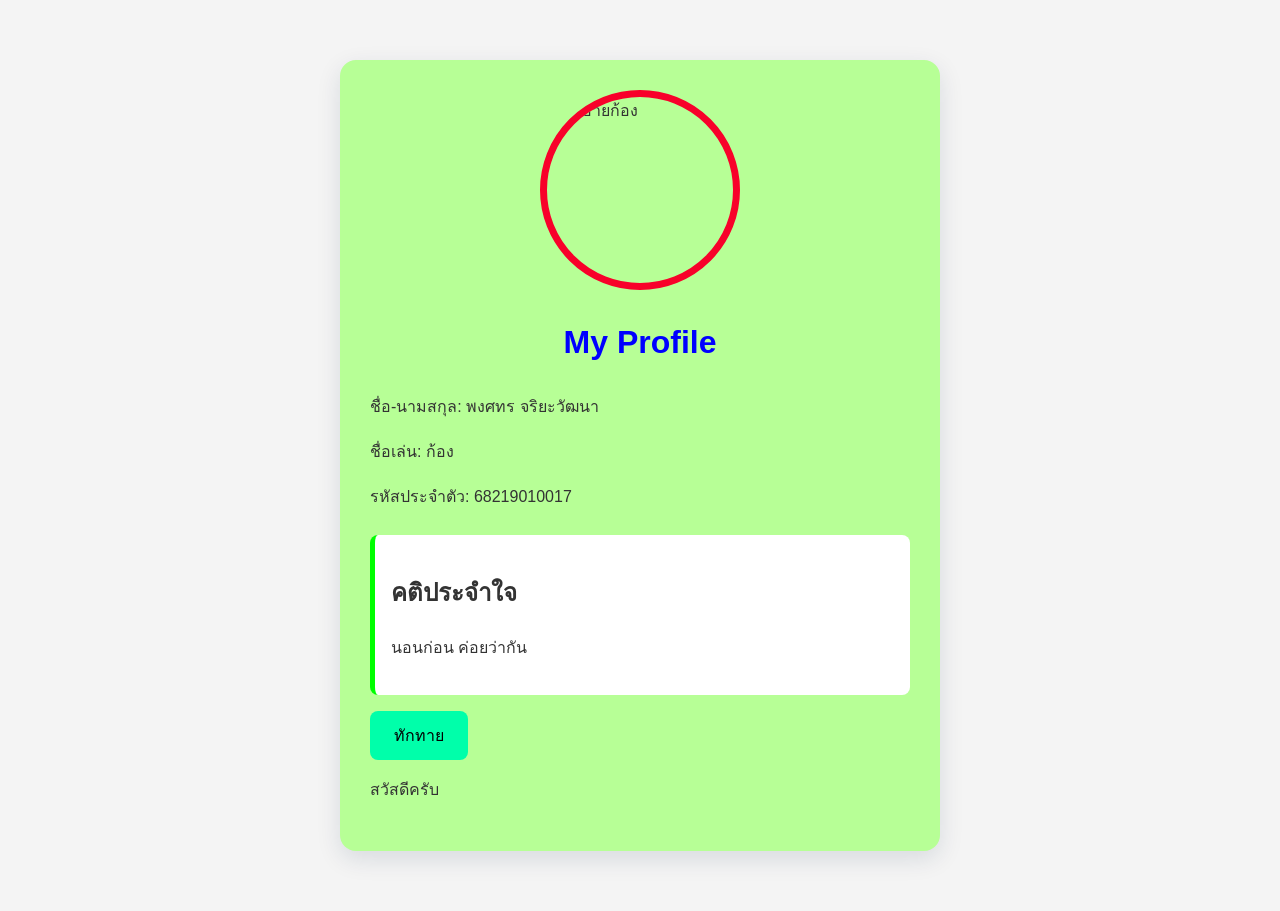
==== my-profile-017/my-profile-017/index.html @ 981052c0 "Upload my project" ====
<!doctype html>
<html lang="th">
  <head>
    <meta charset="UTF-8" />
    <meta name="viewport" content="width=device-width, initial-scale=1.0" />
    <style>
</style>
    <title>My Profile</title>
    <link rel="stylesheet" href="style.css" />
    <script src="script.js" defer></script>
  </head>
  <body>
    <main class="profile-card">
      
      <img src="/my-profile-017/images/68219010017.jpg" 
      alt="รูปอ้ายก้อง" 
      class="profile-picture"/>
    
      <h1>My Profile</h1>
      <p>ชื่อ-นามสกุล: <span id="fullname">พงศทร จริยะวัฒนา</span></p>
      <p>ชื่อเล่น: <span id="nickname">ก้อง</span></p>
      <p>รหัสประจำตัว: <span id="studentID">68219010017</span></p>

      <div class="motto">
        <h2>คติประจำใจ</h2>
        <p id="motto">นอนก่อน ค่อยว่ากัน</p>
      </div>

      <button id="greetButton">ทักทาย</button>
      <p id="greetingMessage">สวัสดีครับ</p>
    </main>
  </body>
 
</html>
---- my-profile-017/my-profile-017/style.css ----
* {
    box-sizing: border-box;
}

body {
    font-family: sans-serif;
    background-color: #f4f4f4;
    margin: 0;
    padding: 30px 16px;
    color: #333;
}
 .circle {
        border-radius: 100%;
    }
.profile-card {
    max-width: 600px;
    margin: 30px auto;
    padding: 30px;
    background-color: #b7ff96;
    border-radius: 16px;
    box-shadow: 0 8px 24px rgba(15, 39, 71, 0.12);
}

h1 {
    color: blue;
    text-align: center;
}

.profile-card{
    line-height: 1.8;
}

.profile-picture {
    display: block;
    margin: 0 auto 24px;
    width: 200px;
    height: 200px;
    border-radius: 50%;
    object-fit: cover;
    border: 7px solid #f8012a;
}

.motto {
    margin-top: 24px;
    padding: 16px;
    background-color: #fff;
    border-left: 5px solid #00ff00;
    border-radius: 8px;
}

button {
    margin-top: 16px;
    padding: 12px 24px;
    border: none;
    border-radius: 8px;
    background-color: #00ffaa;
    color: #000000;
    font-size: 16px;
    cursor: pointer;
}

button:hover {
    background-color: #00cc88;
}

#message {
    color: #00ff00;
    font-weight: bold;
}
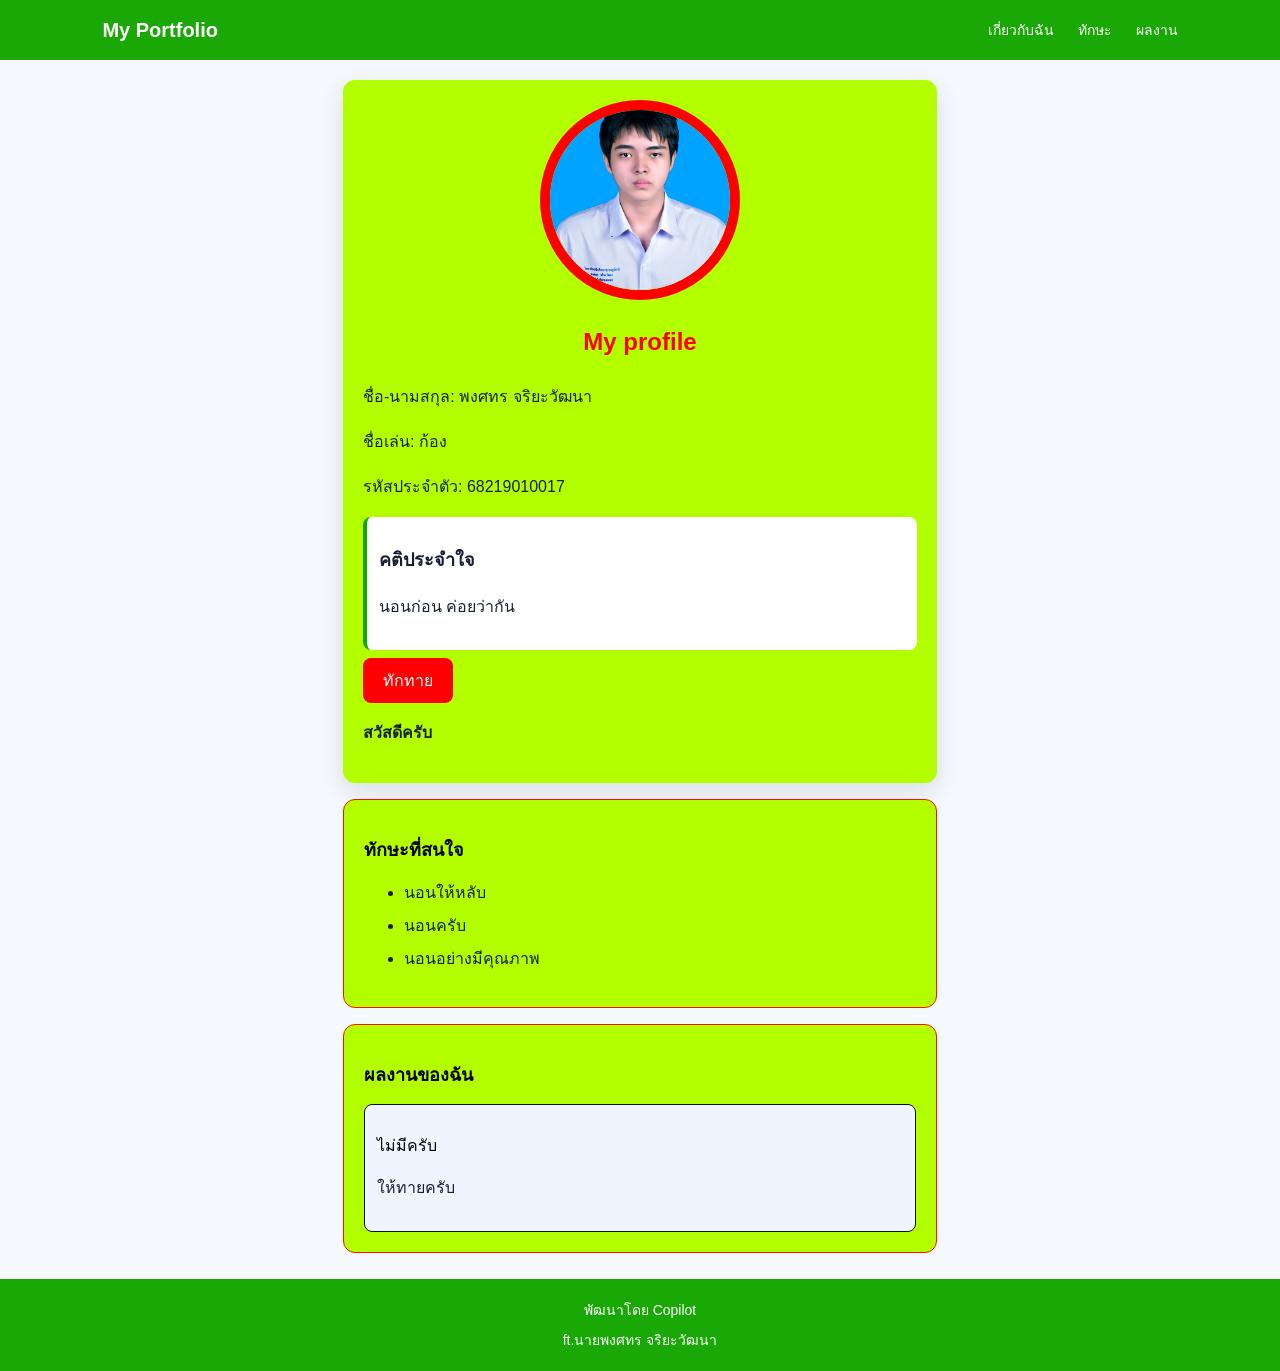
==== commit 37185518: "Update" ====
--- a/my-profile-017/my-profile-017/index.html
+++ b/my-profile-017/my-profile-017/index.html
@@ -3,32 +3,65 @@
   <head>
     <meta charset="UTF-8" />
     <meta name="viewport" content="width=device-width, initial-scale=1.0" />
-    <style>
-</style>
-    <title>My Profile</title>
+    <title>My Portfolio</title>
     <link rel="stylesheet" href="style.css" />
     <script src="script.js" defer></script>
   </head>
   <body>
-    <main class="profile-card">
-      
-      <img src="/my-profile-017/images/68219010017.jpg" 
-      alt="รูปอ้ายก้อง" 
-      class="profile-picture"/>
-    
-      <h1>My Profile</h1>
-      <p>ชื่อ-นามสกุล: <span id="fullname">พงศทร จริยะวัฒนา</span></p>
-      <p>ชื่อเล่น: <span id="nickname">ก้อง</span></p>
-      <p>รหัสประจำตัว: <span id="studentID">68219010017</span></p>
+    <header class="site-header">
+      <a class="brand" href="#about">My Portfolio</a>
+      <nav class="site-nav" aria-label="เมนูหลัก">
+        <a href="#about">เกี่ยวกับฉัน</a>
+        <a href="#skills">ทักษะ</a>
+        <a href="#projects">ผลงาน</a>
+      </nav>
+    </header>
 
-      <div class="motto">
-        <h2>คติประจำใจ</h2>
-        <p id="motto">นอนก่อน ค่อยว่ากัน</p>
-      </div>
+    <main class="page-content">
+      <section class="profile-card" id="about" aria-labelledby="profile-title">
+        <img
+          src="images/68219010017.jpg"
+          alt="รูปอ้ายก้อง"
+          class="profile-picture"
+        />
 
-      <button id="greetButton">ทักทาย</button>
-      <p id="greetingMessage">สวัสดีครับ</p>
+        <h1 id="profile-title">My profile</h1>
+        <p>ชื่อ-นามสกุล: <span id="fullname">พงศทร จริยะวัฒนา</span></p>
+        <p>ชื่อเล่น: <span id="nickname">ก้อง</span></p>
+        <p>รหัสประจำตัว: <span id="studentID">68219010017</span></p>
+
+        <div class="motto">
+          <h2>คติประจำใจ</h2>
+          <p id="motto">นอนก่อน ค่อยว่ากัน</p>
+        </div>
+
+        <button id="greetButton">ทักทาย</button>
+        <p id="greetingMessage">สวัสดีครับ</p>
+      </section>
+
+      <section class="content-section" id="skills" aria-labelledby="skills-title">
+        <h2 id="skills-title">ทักษะที่สนใจ</h2>
+        <ul>
+          <li>นอนให้หลับ</li>
+          <li>นอนครับ</li>
+          <li>นอนอย่างมีคุณภาพ</li>
+        </ul>
+      </section>
+
+      <section class="content-section" id="projects" aria-labelledby="projects-title">
+        <h2 id="projects-title">ผลงานของฉัน</h2>
+        <article class="project-card">
+          <h3>ไม่มีครับ</h3>
+          <p>
+            ให้ทายครับ
+          </p>
+        </article>
+      </section>
     </main>
+
+    <footer class="site-footer">
+      <p>พัฒนาโดย Copilot</p>
+      <p>ft.นายพงศทร จริยะวัฒนา</p>
+    </footer>
   </body>
- 
 </html>
--- a/my-profile-017/my-profile-017/style.css
+++ b/my-profile-017/my-profile-017/style.css
@@ -2,68 +2,180 @@
     box-sizing: border-box;
 }
 
-body {
-    font-family: sans-serif;
-    background-color: #f4f4f4;
-    margin: 0;
-    padding: 30px 16px;
-    color: #333;
-}
- .circle {
-        border-radius: 100%;
-    }
-.profile-card {
-    max-width: 600px;
-    margin: 30px auto;
-    padding: 30px;
-    background-color: #b7ff96;
-    border-radius: 16px;
-    box-shadow: 0 8px 24px rgba(15, 39, 71, 0.12);
+html {
+    scroll-behavior: smooth;
 }
 
-h1 {
-    color: blue;
-    text-align: center;
+body {
+    margin: 0;
+    background-color: #f5f8fc;
+    color: #172033;
+    font-family: sans-serif;
 }
 
-.profile-card{
+.site-header {
+    position: sticky;
+    top: 0;
+    z-index: 10;
+    display: flex;
+    min-height: 60px;
+    align-items: center;
+    justify-content: space-between;
+    padding: 0 max(8%, 24px);
+    background-color: #19a806;
+    color: #fff;
+}
+
+.brand {
+    color: inherit;
+    font-size: 20px;
+    font-weight: 700;
+    text-decoration: none;
+}
+
+.site-nav {
+    display: flex;
+    gap: 24px;
+}
+
+.site-nav a {
+    color: inherit;
+    font-size: 14px;
+    text-decoration: none;
+}
+
+.site-nav a:hover,
+.site-nav a:focus-visible {
+    text-decoration: underline;
+}
+
+.page-content {
+    width: min(100% - 32px, 594px);
+    margin: 20px auto 26px;
+}
+
+#about,
+#skills,
+#projects {
+    scroll-margin-top: 80px;
+}
+
+.profile-card {
+    width: min(100%, 800px);
+    margin: 0 auto 16px;
+    padding: 20px;
+    border-radius: 12px;
+    background-color: #b3ff00;
+    box-shadow: 0 8px 24px rgba(15, 39, 71, 0.12);
     line-height: 1.8;
 }
 
 .profile-picture {
     display: block;
-    margin: 0 auto 24px;
     width: 200px;
     height: 200px;
+    margin: 0 auto 16px;
+    border: 10px solid #ff0000;
     border-radius: 50%;
     object-fit: cover;
-    border: 7px solid #f8012a;
+}
+
+.profile-card h1 {
+    color: #ff0000;
+    text-align: center;
 }
 
 .motto {
-    margin-top: 24px;
-    padding: 16px;
+    margin-top: 16px;
+    padding: 12px;
+    border-left: 4px solid #10a703;
+    border-radius: 8px;
     background-color: #fff;
-    border-left: 5px solid #00ff00;
-    border-radius: 8px;
+}
+
+.motto h2 {
+    font-size: 18px;
 }
 
 button {
-    margin-top: 16px;
-    padding: 12px 24px;
-    border: none;
+    margin-top: 8px;
+    padding: 10px 20px;
+    border: 0;
     border-radius: 8px;
-    background-color: #00ffaa;
-    color: #000000;
+    background-color: #ff0000;
+    color: #fff;
     font-size: 16px;
     cursor: pointer;
 }
 
 button:hover {
-    background-color: #00cc88;
+    background-color: #0044ff;
 }
 
-#message {
-    color: #00ff00;
-    font-weight: bold;
-}+#greetingMessage {
+    font-weight: 700;
+}
+
+.content-section {
+    margin-top: 16px;
+    padding: 20px;
+    border: 1px solid #ff1100;
+    border-radius: 12px;
+    background-color: #b3ff00;
+}
+
+.content-section h2 {
+    color: #000000;
+    font-size: 18px;
+}
+
+.content-section li {
+    margin-top: 8px;
+}
+
+.project-card {
+    padding: 12px;
+    border: 1px solid #0f0f0f;
+    border-radius: 8px;
+    background-color: #eff5ff;
+}
+
+.project-card h3 {
+    color: #000000;
+    font-size: 16px;
+    font-weight: 400;
+}
+
+.project-card p {
+    line-height: 1.8;
+}
+
+.site-footer {
+    padding: 12px 16px;
+    background-color: #19a806;
+    color: #fff;
+    font-size: 14px;
+    text-align: center;
+}
+
+.site-footer p {
+    margin: 8px 0;
+}
+
+@media (max-width: 480px) {
+    .site-header {
+        padding: 0 16px;
+    }
+
+    .brand {
+        font-size: 18px;
+    }
+
+    .site-nav {
+        gap: 12px;
+    }
+
+    .site-nav a {
+        font-size: 12px;
+    }
+}
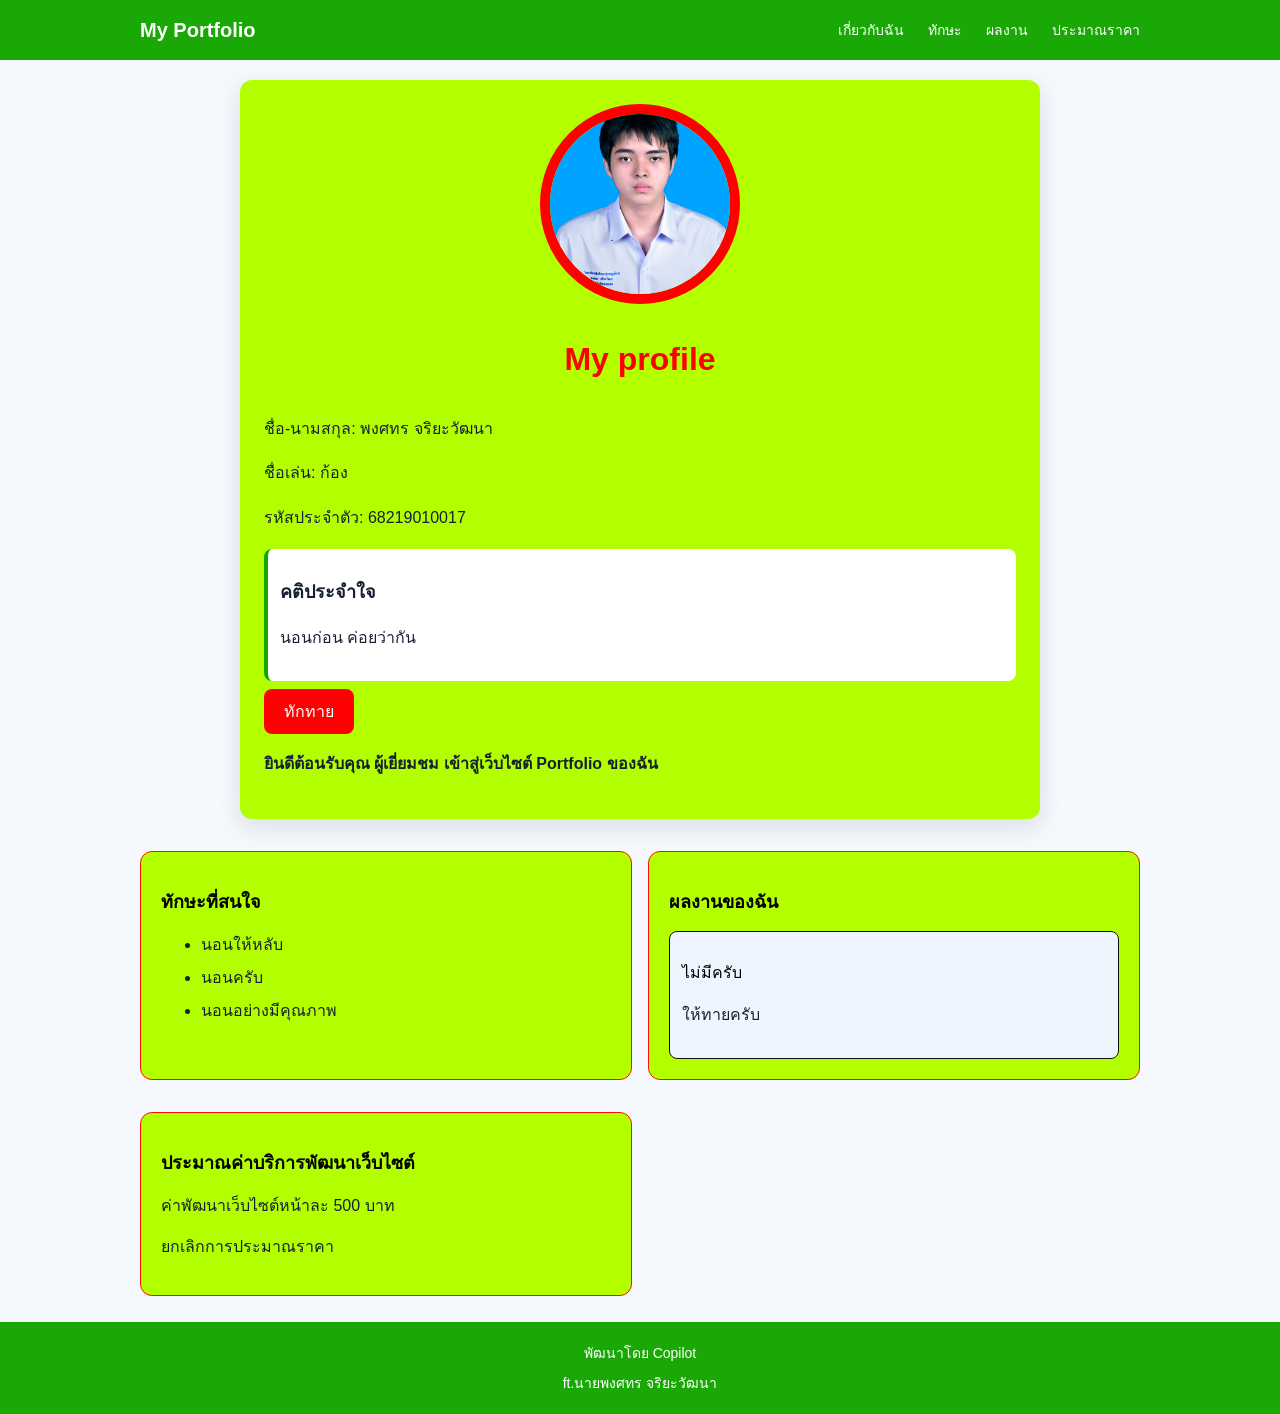
==== commit b870cac9: "Update" ====
--- a/my-profile-017/my-profile-017/index.html
+++ b/my-profile-017/my-profile-017/index.html
@@ -14,6 +14,7 @@
         <a href="#about">เกี่ยวกับฉัน</a>
         <a href="#skills">ทักษะ</a>
         <a href="#projects">ผลงาน</a>
+        <a href="#cost-estimator">ประมาณราคา</a>
       </nav>
     </header>
 
@@ -57,6 +58,18 @@
           </p>
         </article>
       </section>
+
+      <section
+        class="content-section"
+        id="cost-estimator"
+        aria-labelledby="cost-estimator-title"
+      >
+        <h2 id="cost-estimator-title">ประมาณค่าบริการพัฒนาเว็บไซต์</h2>
+        <p>ค่าพัฒนาเว็บไซต์หน้าละ 500 บาท</p>
+        <p id="estimateMessage" aria-live="polite">
+          กำลังรอข้อมูลจำนวนหน้าที่ต้องการ
+        </p>
+      </section>
     </main>
 
     <footer class="site-footer">
--- a/my-profile-017/my-profile-017/style.css
+++ b/my-profile-017/my-profile-017/style.css
@@ -21,7 +21,8 @@
     min-height: 60px;
     align-items: center;
     justify-content: space-between;
-    padding: 0 max(8%, 24px);
+    gap: 16px;
+    padding: 10px max(16px, calc((100% - 1000px) / 2));
     background-color: #19a806;
     color: #fff;
 }
@@ -35,6 +36,8 @@
 
 .site-nav {
     display: flex;
+    flex-wrap: wrap;
+    align-items: center;
     gap: 24px;
 }
 
@@ -50,8 +53,10 @@
 }
 
 .page-content {
-    width: min(100% - 32px, 594px);
+    display: grid;
+    width: min(100% - 32px, 1000px);
     margin: 20px auto 26px;
+    gap: 16px;
 }
 
 #about,
@@ -62,18 +67,19 @@
 
 .profile-card {
     width: min(100%, 800px);
-    margin: 0 auto 16px;
+    margin: 0 auto;
     padding: 20px;
     border-radius: 12px;
     background-color: #b3ff00;
     box-shadow: 0 8px 24px rgba(15, 39, 71, 0.12);
     line-height: 1.8;
+    font-size: 16px;
 }
 
 .profile-picture {
     display: block;
-    width: 200px;
-    height: 200px;
+    width: clamp(144px, 24vw, 200px);
+    height: clamp(144px, 24vw, 200px);
     margin: 0 auto 16px;
     border: 10px solid #ff0000;
     border-radius: 50%;
@@ -82,6 +88,7 @@
 
 .profile-card h1 {
     color: #ff0000;
+    font-size: clamp(24px, 3vw, 32px);
     text-align: center;
 }
 
@@ -164,18 +171,58 @@
 
 @media (max-width: 480px) {
     .site-header {
-        padding: 0 16px;
+        flex-wrap: wrap;
+        gap: 8px 12px;
+        padding-block: 10px;
     }
 
     .brand {
-        font-size: 18px;
+        font-size: 16px;
     }
 
     .site-nav {
-        gap: 12px;
+        gap: 8px 12px;
     }
 
     .site-nav a {
         font-size: 12px;
     }
-}
+
+    .page-content {
+        width: min(100% - 24px, 1000px);
+        margin-top: 12px;
+        gap: 12px;
+    }
+
+    .profile-card,
+    .content-section {
+        padding: 16px;
+    }
+
+    .profile-card {
+        font-size: 14px;
+    }
+
+    .content-section h2 {
+        font-size: 17px;
+    }
+
+    .site-footer {
+        font-size: 13px;
+    }
+}
+
+@media (min-width: 768px) {
+    .page-content {
+        grid-template-columns: repeat(2, minmax(0, 1fr));
+    }
+
+    .profile-card {
+        grid-column: 1 / -1;
+        padding: 24px;
+    }
+
+    .content-section {
+        min-width: 0;
+    }
+}
